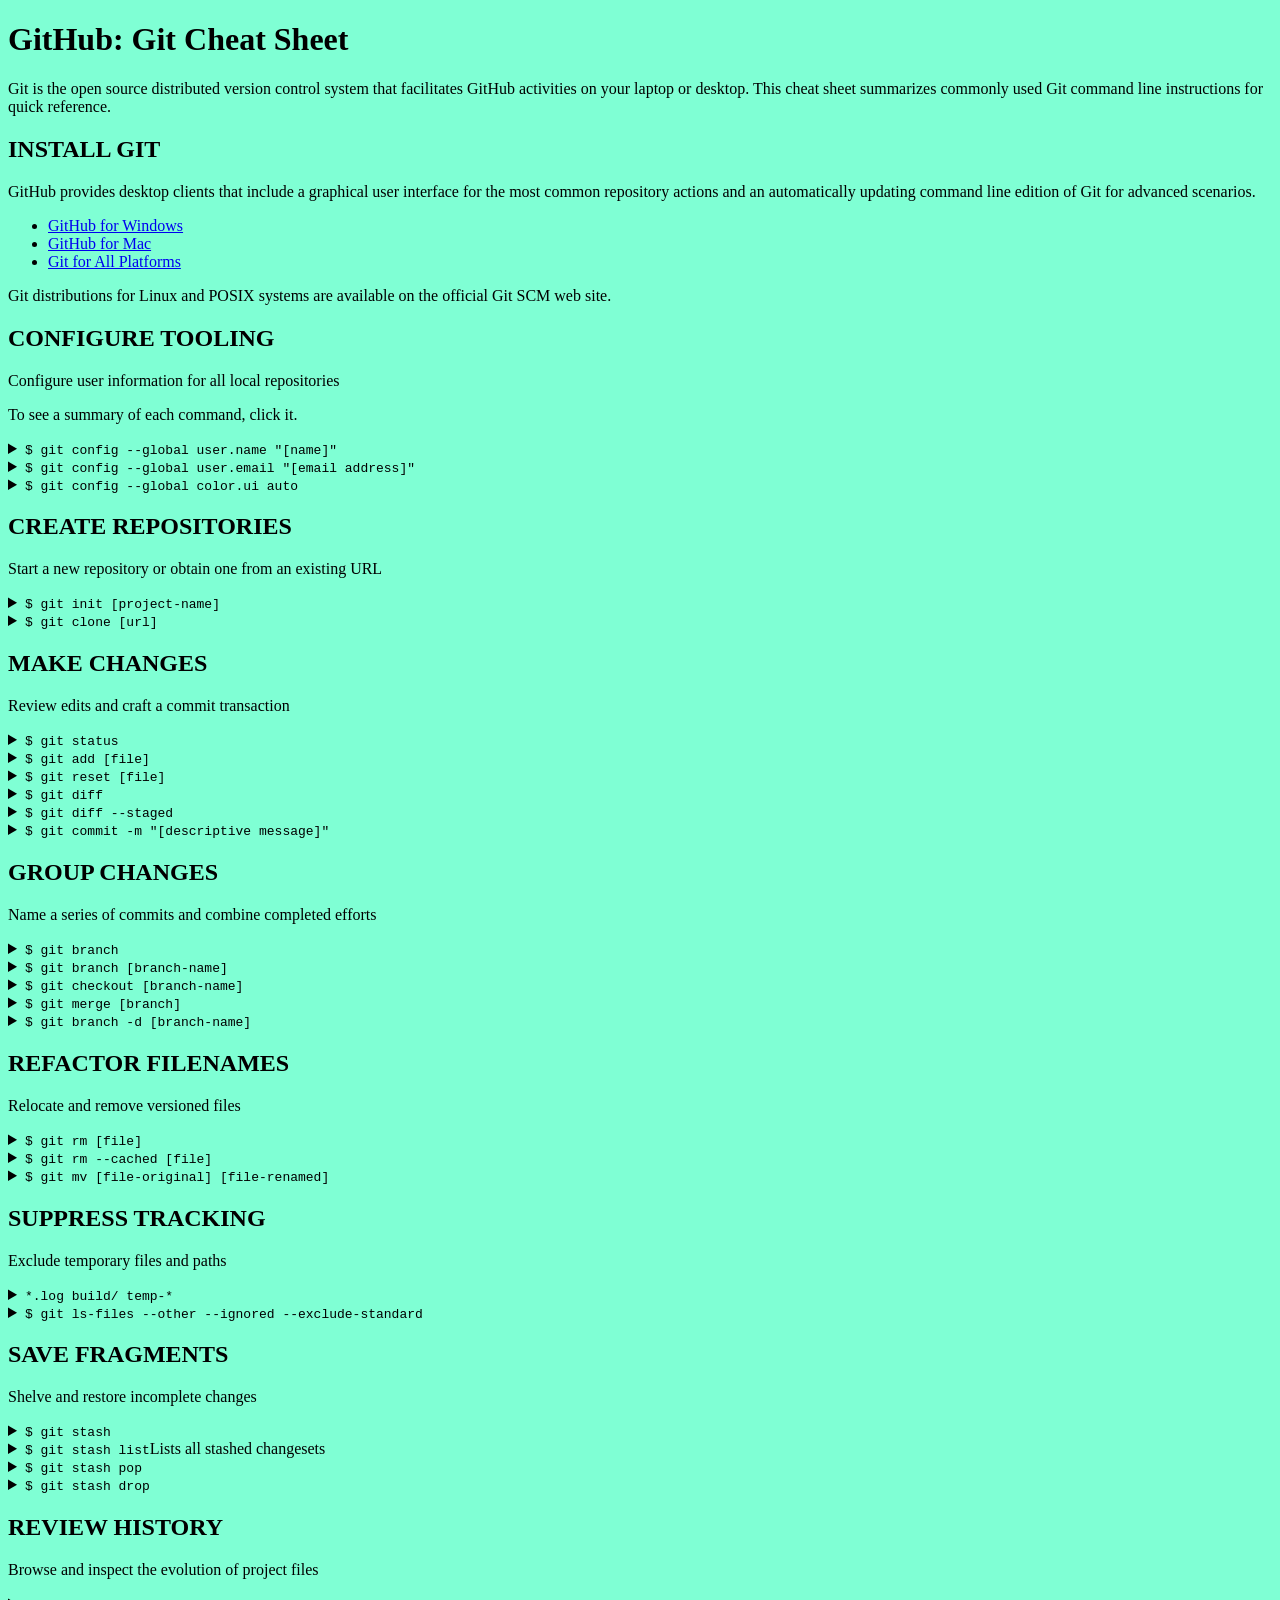
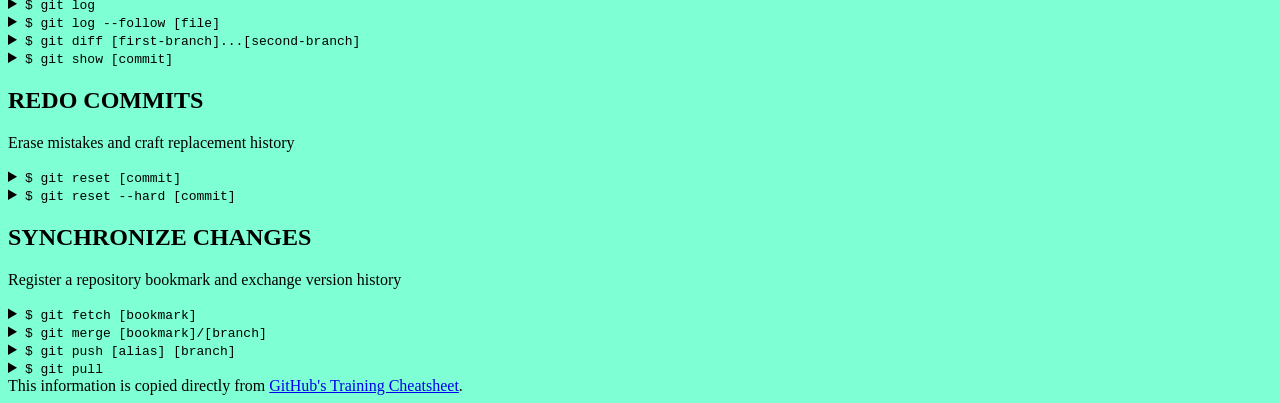
==== css/gps/gps2-1.html @ d3fca683 "adss preparation and css test" ====
<!--
Write your names here:
1.
2.
We spent [#] hours on this challenge.
-->

<!-- This challenge uses HTML5 syntax that may not be available in all browsers (It works in Chrome and Safari, from my testing. (<details> and<summary>). -->

<!DOCTYPE html>
<html lang="en">
  <head>
    <meta charset="UTF-8">
    <link rel="stylesheet" href="gps2-1.css"> <!-- Insert a link to the stylesheet here -->
    <title>Git Cheat Sheet</title>
  </head>

  <body>
    <header>
      <h1>GitHub: Git Cheat Sheet</h1>
      <p>Git is the open source distributed version control system that
        facilitates GitHub activities on your laptop or desktop.
        This cheat sheet summarizes commonly used Git command line
        instructions for quick reference.</p>
    </header>

    <section class="column-1">
      <article>
        <h2>INSTALL GIT</h2>
        <p>GitHub provides desktop clients that include a graphical user
        interface for the most common repository actions and an automatically
        updating command line edition of Git for advanced scenarios.</p>
        <ul>
          <li><a href="https://windows.github.com">GitHub for Windows</a></li>
          <li><a href="https://mac.github.com">GitHub for Mac</a></li>
          <li><a href="http://git-scm.com">Git for All Platforms</a></li>
        </ul>

        Git distributions for Linux and POSIX systems are available on the
        official Git SCM web site.
      </article>

      <article>
        <h2>CONFIGURE TOOLING</h2>
        <p>Configure user information for all local repositories</p>
        <p> To see a summary of each command, click it.</p>

        <details>
          <summary><code>$ git config --global user.name "[name]"</code></summary>
          <p>Sets the name you want attached to your commit transactions</p>
        </details>

        <details>
          <summary><code>$ git config --global user.email "[email address]"</code></summary>
          <p>Sets the email you want atached to your commit transactions</p>
        </details>

        <details>
          <summary><code>$ git config --global color.ui auto</code></summary>
          <p>Enables helpful colorization of command line output</p>
        </details>
      </article>

      <article>
        <h2>CREATE REPOSITORIES</h2>
        <p>Start a new repository or obtain one from an existing URL</p>

        <details>
          <summary><code>$ git init [project-name]</code></summary>
          <p>Creates a new local repository with the specified name</p>
        </details>

        <details>
          <summary><code>$ git clone [url]</code></summary>
          <p>Downloads a project and its entire version history</p>
        </details>
      </article>

      <article>
        <h2>MAKE CHANGES</h2>
        <p>Review edits and craft a commit transaction</p>

        <details>
          <summary><code>$ git status</code></summary>
          <p>Lists all new or modified files to be committed</p>
        </details>

        <details>
          <summary><code>$ git add [file]</code></summary>
          <p>Snapshots the file in preparation for versioning</p>
        </details>

        <details>
          <summary><code>$ git reset [file]</code></summary>
          <p>Unstages the file, but preserve its contents</p>
        </details>

        <details>
          <summary><code>$ git diff</code></summary>
          <p>Shows file differences not yet staged</p>
        </details>

        <details>
          <summary><code>$ git diff --staged</code></summary>
          <p>Shows file differences between staging and the last file version</p>
        </details>

        <details>
          <summary><code>$ git commit -m "[descriptive message]"</code></summary>
          <p>Records file snapshots permanently in version history</p>
        </details>
      </article>

      <article>
        <h2>GROUP CHANGES</h2>
        <p>Name a series of commits and combine completed efforts</p>

        <details>
          <summary><code>$ git branch</code></summary>
          <p>Lists all local branches in the current repository</p>
        </details>

        <details>
          <summary><code>$ git branch [branch-name]</code></summary>
          <p>Creates a new branch</p>
        </details>

        <details>
          <summary><code>$ git checkout [branch-name]</code></summary>
          <p>Switches to the specified branch and updates the working directory</p>
        </details>

        <details>
          <summary><code>$ git merge [branch]</code></summary>
          <p>Combines the specified branch’s history into the current branch</p>
        </details>

        <details>
          <summary><code>$ git branch -d [branch-name]</code></summary>
          <p>Deletes the specified branch</p>
        </details>
      </article>
    </section>

    <section class="column-2">
      <article>
        <h2>REFACTOR FILENAMES</h2>
        <p>Relocate and remove versioned files</p>

        <details>
          <summary><code>$ git rm [file]</code></summary>
          <p>Deletes the file from the working directory and stages the deletion</p>
        </details>

        <details>
          <summary><code>$ git rm --cached [file]</code></summary>
          <p>Removes the file from version control but preserves the file locally</p>
        </details>

        <details>
          <summary><code>$ git mv [file-original] [file-renamed]</code></summary>
          <p>Changes the file name and prepares it for commit</p>
        </details>
      </article>

      <article>
        <h2>SUPPRESS TRACKING</h2>
        <p>Exclude temporary files and paths</p>

        <details>
          <summary><code>*.log
                    build/
                    temp-*
          </code></summary>
          <p>A text file named .gitignore suppresses accidental versioning of files and paths matching the specified paterns</p>
        </details>

        <details>
          <summary><code>$ git ls-files --other --ignored --exclude-standard</code></summary>
          <p>Lists all ignored files in this project</p>
        </details>
      </article>

      <article>
        <h2>SAVE FRAGMENTS</h2>
        <p>Shelve and restore incomplete changes</p>

        <details>
          <summary><code>$ git stash</code></summary>
          <p>Temporarily stores all modified tracked files</p>
        </details>

        <details>
          <summary><code>$ git stash list</code>Lists all stashed changesets</summary>
          <p></p>
        </details>

        <details>
          <summary><code>$ git stash pop</code></summary>
          <p>Restores the most recently stashed files</p>
        </details>

        <details>
          <summary><code>$ git stash drop</code></summary>
          <p>Discards the most recently stashed changeset</p>
        </details>

      </article>

      <article>
        <h2>REVIEW HISTORY</h2>
        <p>Browse and inspect the evolution of project files</p>

        <details>
          <summary><code>$ git log</code></summary>
          <p>Lists version history for the current branch</p>
        </details>

        <details>
          <summary><code>$ git log --follow [file]</code></summary>
          <p>Lists version history for a file, including renames</p>
        </details>

        <details>
          <summary><code>$ git diff [first-branch]...[second-branch]</code></summary>
          <p>Shows content differences between two branches</p>
        </details>

        <details>
          <summary><code>$ git show [commit]</code></summary>
          <p>Outputs metadata and content changes of the specified commit</p>
        </details>
      </article>

      <article>
        <h2>REDO COMMITS</h2>
        <p>Erase mistakes and craft replacement history</p>

        <details>
          <summary><code>$ git reset [commit]</code></summary>
          <p>Undoes all commits after [commit], preserving changes locally</p>
        </details>

        <details>
          <summary><code>$ git reset --hard [commit]</code></summary>
          <p>Discards all history and changes back to the specified commit</p>
        </details>
      </article>

      <article>
        <h2>SYNCHRONIZE CHANGES</h2>
        <p>Register a repository bookmark and exchange version history</p>

        <details>
          <summary><code>$ git fetch [bookmark]</code></summary>
          <p>Downloads all history from the repository bookmark</p>
        </details>

        <details>
          <summary><code>$ git merge [bookmark]/[branch]</code></summary>
          <p>Combines bookmark’s branch into current local branch</p>
        </details>

        <details>
          <summary><code>$ git push [alias] [branch]</code></summary>
          <p>Uploads all local branch commits to GitHub</p>
        </details>

        <details>
          <summary><code>$ git pull</code></summary>
          <p>Downloads bookmark history and incorporates changes</p>
        </details>
      </article>
    </section>

    <footer>
      This information is copied directly from <a href="https://training.github.com/kit/downloads/github-git-cheat-sheet.pdf">GitHub's Training Cheatsheet</a>.
    </footer>
  <!-- Add your reflection here as a comment. -->
  </body>
</html>
---- css/gps/gps2-1.css ----
body {
  background-color: aquamarine;
}
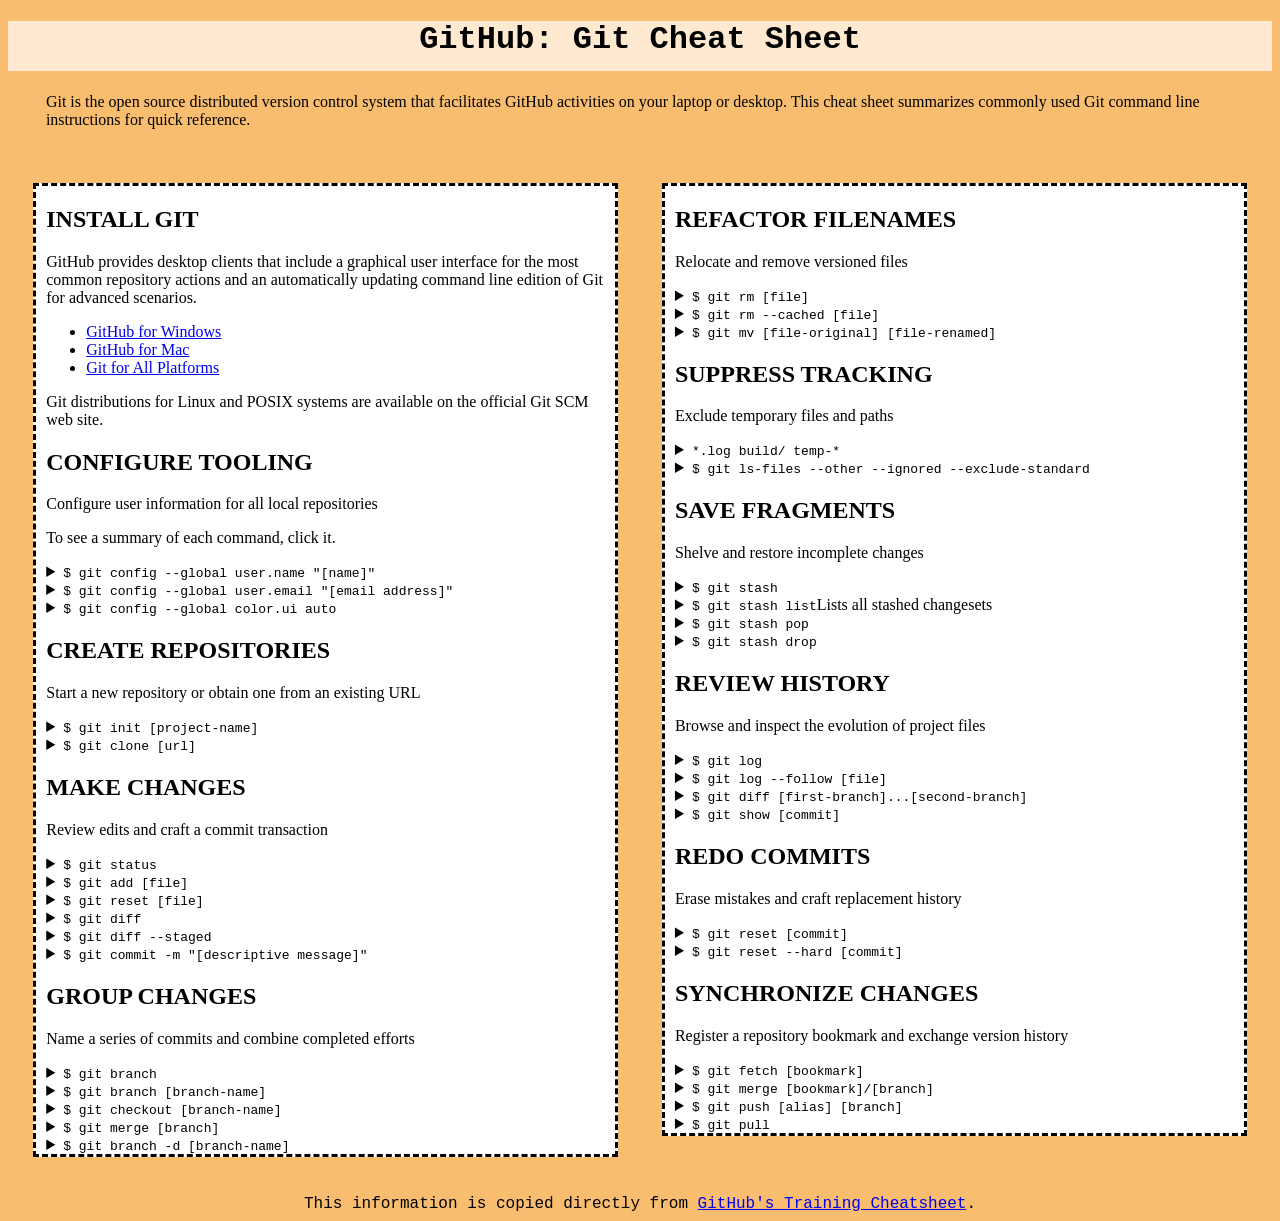
==== commit 60eb96ff: "adds css style to document" ====
--- a/css/gps/gps2-1.html
+++ b/css/gps/gps2-1.html
@@ -276,6 +276,6 @@
     <footer>
       This information is copied directly from <a href="https://training.github.com/kit/downloads/github-git-cheat-sheet.pdf">GitHub's Training Cheatsheet</a>.
     </footer>
-  <!-- Add your reflection here as a comment. -->
+  <!-- We both felt more confident with CSS positioning while pairing along with our guide who helped us understand how some elements relate to each other -->
   </body>
 </html>
--- a/css/gps/gps2-1.css
+++ b/css/gps/gps2-1.css
@@ -1,3 +1,41 @@
+.column-1 {
+    background-color: white;
+    display: inline-block;
+    width: 45%;
+    margin-left: 2%;
+    padding-left: 10px;
+    border-style: dashed;
+}
+
+.column-2 {
+    background-color: white;
+    display: inline-block;
+    width: 45%;
+    float: right;
+    margin-right: 2%;
+    padding-left: 10px;
+    border-style: dashed;
+}
+
+h1 {
+  font-family: Courier;
+  background-color: #ffead1;
+  height: 50px;
+  text-align: center;
+}
+
+header > p {
+  text-align: left;
+  padding-left: 3%;
+  padding-bottom: 3%;
+}
+
 body {
-  background-color: aquamarine;
+  background-color: #f9bd70;
+}
+
+footer {
+   font-family: Courier;
+   padding-top: 3%;
+   text-align: center;
 }
